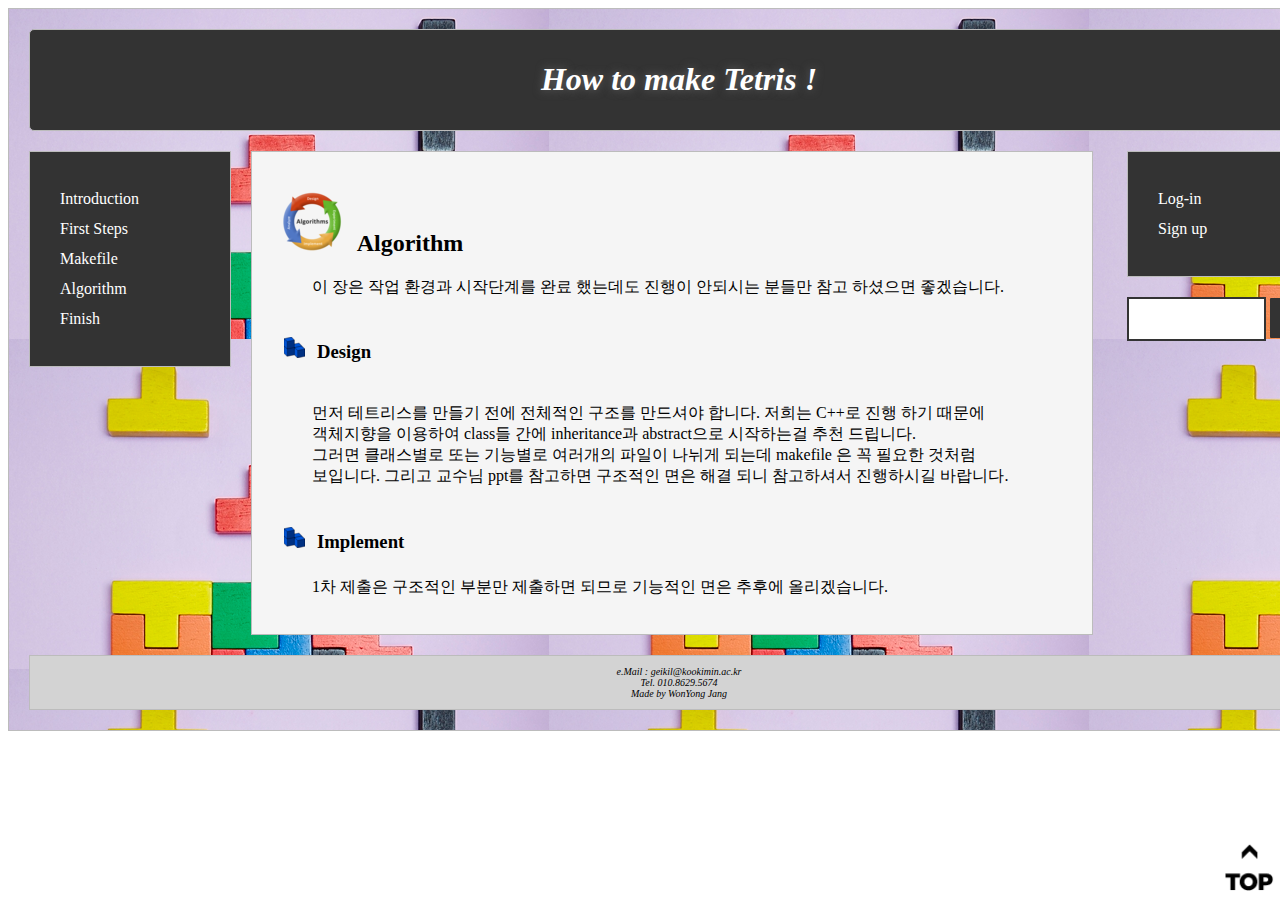
==== algorithm.html @ 49754209 "fill in student information" ====
<!DOCTYPE html>
<html>

<head>
    <meta charset="utf-8">
    <meta name="description" content="How to make tetris" />
    <meta name="author" content="geikil@gmail.com" />
    <link rel="stylesheet" type="text/css" href="main.css">
    <link rel="stylesheet" type="text/css" href="search.css">
    <link rel="stylesheet" type="text/css" href="font.css">
    <title>How To make Tetris</title>
    <style>
        .tetrisBlock {
            list-style-image: url('tetrisList5.png');
            padding: 5px 5px;
        }
        
        h2::before {
            content: url('algor.png');
            padding: 10px;
        }
    </style>
</head>

<body>
    <audio autoplay loop>
        <source src="music.mp3" type="audio/mpeg"> </audio>
    <div class="container">
        <div class="header" id="header">
            <h1>How to make Tetris !</h1> </div>
        <div class="nav-left">
            <ul class="nav-list">
                <li class="nav-item"><a href="main.html" class="nav-link">Introduction</a></li>
                <li class="nav-item"><a href="firstSteps.html" class="nav-link">First Steps</a></li>
                <li class="nav-item"><a href="makefile.html" class="nav-link">Makefile</a></li>
                <li class="nav-item"><a href="algorithm.html" class="nav-link">Algorithm</a></li>
                <li class="nav-item"><a href="finish.html" class="nav-link">Finish</a></li>
            </ul>
        </div>
        <div class="content" width:600>
            <h2> Algorithm</h2>
            <ul>
                <p>이 장은 작업 환경과 시작단계를 완료 했는데도 진행이 안되시는 분들만 참고 하셨으면 좋겠습니다.</p>
                <li class="tetrisBlock">
                    <h3>Design</h3></li>
                <p>먼저 테트리스를 만들기 전에 전체적인 구조를 만드셔야 합니다. 저희는 C++로 진행 하기 때문에
                    <br> 객체지향을 이용하여 class들 간에 inheritance과 abstract으로 시작하는걸 추천 드립니다.
                    <br> 그러면 클래스별로 또는 기능별로 여러개의 파일이 나뉘게 되는데 makefile 은 꼭 필요한 것처럼
                    <br> 보입니다. 그리고 교수님 ppt를 참고하면 구조적인 면은 해결 되니 참고하셔서 진행하시길 바랍니다.
                    <li class="tetrisBlock">
                        <h3>Implement</h3></li> 1차 제출은 구조적인 부분만 제출하면 되므로 기능적인 면은 추후에 올리겠습니다. </ul>
            <div class="up">
                <a href="#header"><img src="up.png" width="50" height="50" title="위로가기"></a>
            </div>
        </div>
        <div class="nav-right">
            <ul class="nav-list">
                <li class="nav-item"><a href="login.html" class="nav-link">Log-in</a></li>
                <li class="nav-item"><a href="signUp.html" class="nav-link">Sign up</a></li>
            </ul>
        </div>
        <div class="search">
            <input type="search" class="input_text" /> </div>
        <button type="search" class="sch_smit">검색</button>
        <div class="footer">
            <p>e.Mail : geikil@kookimin.ac.kr
                <br> Tel. 010.8629.5674
                <br> Made by WonYong Jang</p>
        </div>
    </div>
</body>

</html>
---- main.css ----
.container {
        width: 1300px;
        margin: 0px auto;
        padding: 20px;
        border: 1px solid #bcbcbc;
	    background-image:url("main2.jpeg");
}
.header {
        padding: 10px;
        margin-bottom: 20px;
        text-align: center;
        font-style: italic;
    	text-shadow: 0 0 10px #666;
        border: 1px solid #bcbcbc;
    	background:#333;
    	color:#fff;
    	border-radius:5px;
}
.nav-left {
        width: 160px;
        padding: 20px;
        margin-right: 20px;
        margin-bottom: 20px;
        float: left;
        border: 1px solid #bcbcbc;
        background: #333;
        color:#fff;
}
.nav-list{
        list-style:none;
        margin:0;
        padding:10px 0;
        }
.nav-item {
         margin: 4px 0;
}
.content {
        width: 800px;
        padding: 20px;
        margin-bottom: 20px;
        float: left;
        border: 1px solid #bcbcbc;
    	background:#F5F5F5;
}
.nav-link{
        display:block;
        text-decoration: none;
        padding: 4px 10px;
        color:#fff;
        }
.nav-link:hover{
        background: #5457de;
        }
.nav-right {
        width: 160px;
        padding: 20px;
        margin-bottom: 20px;
        float: right;
        border: 1px solid #bcbcbc;
        background: #333;
        color:#fff;
}
.footer {
        clear: both;
        font-size: 10px;
        font-style: italic;
        border: 1px solid #bcbcbc;
        text-align:center;
	    background:#D3D3D3;
}
.up {             /* 헤더로 올라가기 */
	 position:fixed; 
	 bottom:5px; 
	 right:5px;
	}
---- search.css ----
.search {
	display: inline-block;
	width: 135px; height: 40px;
	border: 2px solid #333;
    margin: 0 0 0 34px;
	background: white;
}
.input_text {
	width: 130px; height: 30px;
    margin:3px;
	border: 0;
	line-height: 21px;
	font-weight: bold;
	font-size: 16px;
	outline: none;
}
.sch_smit {
	width: 54px; height: 40px;
	margin: 0; border: 0;
	background: #333;
	color: white;
	font-weight: bold;
	border-radius: 1px;
	cursor: pointer;
}
.sch_smit:hover {
	background: #5457de;
}
---- font.css ----
.font_em{
    font-family:"Nanum Gothic",serif;
    font-size:1em;
    font-weight:bold;
    text-decoration: underline;
}
.font_mark{
    font-family:"Nanum Gothic",serif;
    font-size:1em;
    font-weight: bold;
    background-color: rgba(255,0,0,.2);
}
.font_size{
    font-family:"Nanum Gothic",serif;
    font-size:17px;
    font-weight:bold;
    font-style: italic;
}
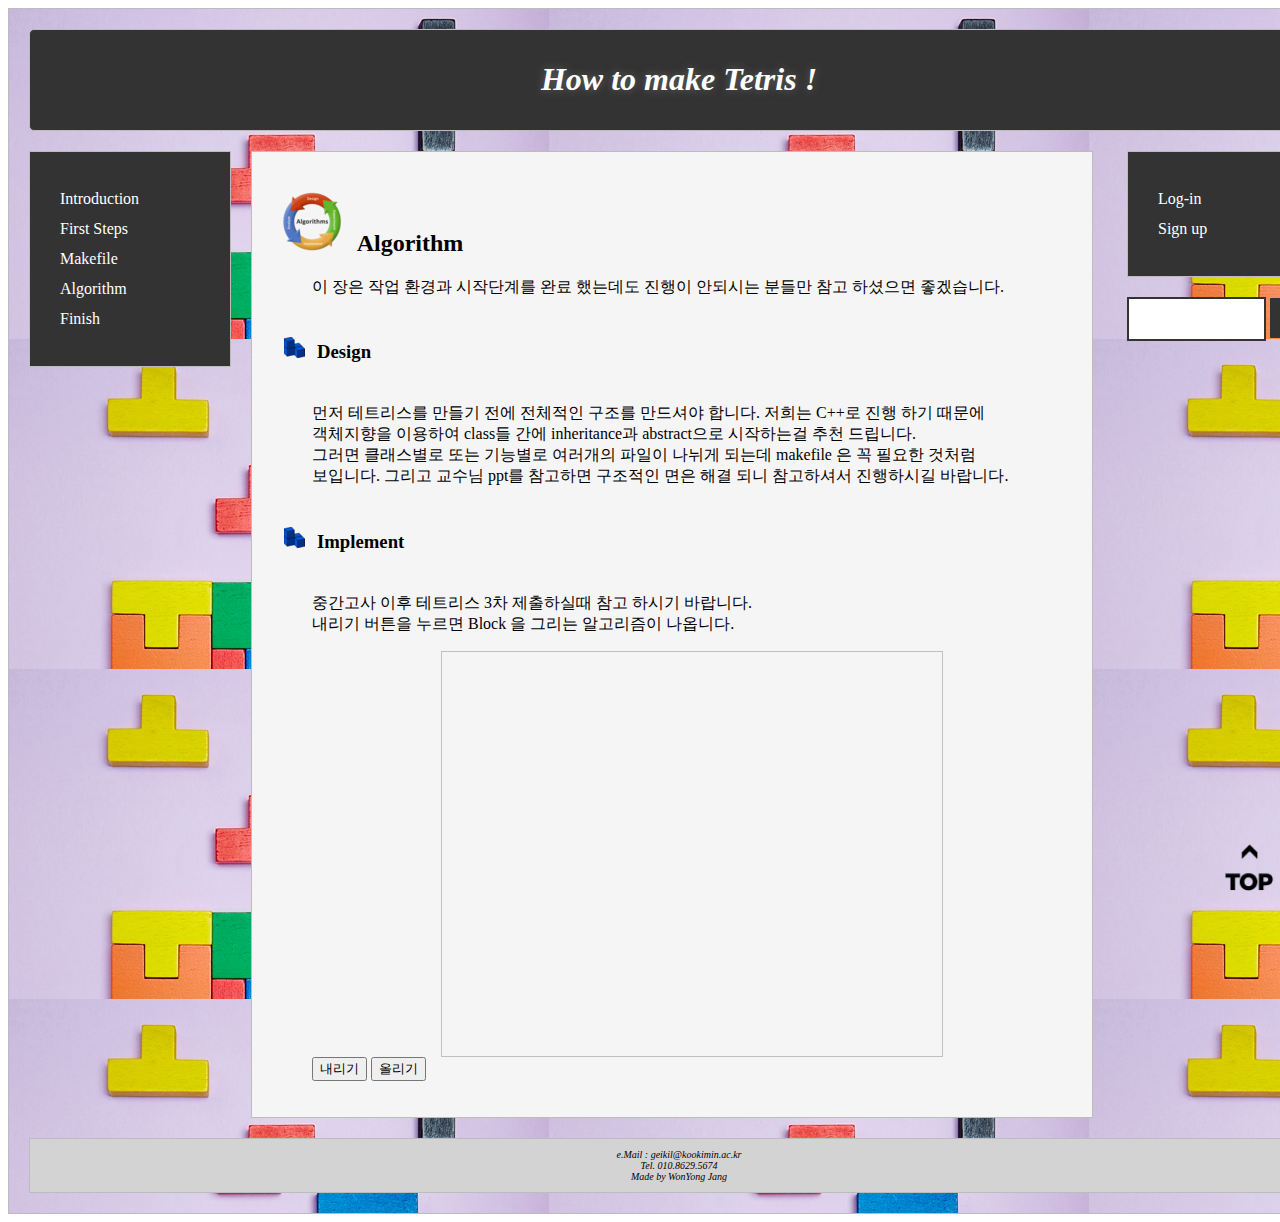
==== commit 6b36626c: "fill in student information" ====
--- a/algorithm.html
+++ b/algorithm.html
@@ -9,6 +9,7 @@
     <link rel="stylesheet" type="text/css" href="search.css">
     <link rel="stylesheet" type="text/css" href="font.css">
     <title>How To make Tetris</title>
+    
     <style>
         .tetrisBlock {
             list-style-image: url('tetrisList5.png');
@@ -48,7 +49,17 @@
                     <br> 그러면 클래스별로 또는 기능별로 여러개의 파일이 나뉘게 되는데 makefile 은 꼭 필요한 것처럼
                     <br> 보입니다. 그리고 교수님 ppt를 참고하면 구조적인 면은 해결 되니 참고하셔서 진행하시길 바랍니다.
                     <li class="tetrisBlock">
-                        <h3>Implement</h3></li> 1차 제출은 구조적인 부분만 제출하면 되므로 기능적인 면은 추후에 올리겠습니다. </ul>
+                        <h3>Implement</h3></li>
+                       <p> 중간고사 이후 테트리스 3차 제출하실때 참고 하시기 바랍니다.<br> 내리기 버튼을 누르면
+                        Block 을 그리는 알고리즘이 나옵니다.</p>
+                    <div style="width:500px; margin:0 auto; overflow:hidden; position:relative; text-align:center; border:1px solid silver;">
+                    <img id="implement" style="position:relative; top:-400px;" src="algorithmSource.png" />
+                    </div>
+                    <input type="button" value="내리기" onclick="$('#implement').stop().animate({top:0}, 500);">
+                    <input type="button" value="올리기" onclick="$('#implement').stop().animate({top:-400}, 500);">
+
+            </ul>
+                        
             <div class="up">
                 <a href="#header"><img src="up.png" width="50" height="50" title="위로가기"></a>
             </div>
@@ -68,6 +79,9 @@
                 <br> Made by WonYong Jang</p>
         </div>
     </div>
+    <script type="text/javascript" src="functionList.js"></script>
+    <script type="text/javascript" src="http://code.jquery.com/jquery-2.2.3.min.js"></script>
+    <script type="text/javascript" src="jquery.js"></script>
 </body>
 
 </html>--- a/main.css
+++ b/main.css
@@ -1,75 +1,197 @@
 .container {
-        width: 1300px;
-        margin: 0px auto;
-        padding: 20px;
-        border: 1px solid #bcbcbc;
-	    background-image:url("main2.jpeg");
+    width: 1300px;
+    margin: 0px auto;
+    padding: 20px;
+    border: 1px solid #bcbcbc;
+    background-image: url("main2.jpeg");
 }
+
 .header {
-        padding: 10px;
-        margin-bottom: 20px;
-        text-align: center;
-        font-style: italic;
-    	text-shadow: 0 0 10px #666;
-        border: 1px solid #bcbcbc;
-    	background:#333;
-    	color:#fff;
-    	border-radius:5px;
+    padding: 10px;
+    margin-bottom: 20px;
+    text-align: center;
+    font-style: italic;
+    text-shadow: 0 0 10px #666;
+    border: 1px solid #bcbcbc;
+    background: #333;
+    color: #fff;
+    border-radius: 5px;
 }
+
 .nav-left {
-        width: 160px;
-        padding: 20px;
-        margin-right: 20px;
-        margin-bottom: 20px;
-        float: left;
-        border: 1px solid #bcbcbc;
-        background: #333;
-        color:#fff;
+    width: 160px;
+    padding: 20px;
+    margin-right: 20px;
+    margin-bottom: 20px;
+    float: left;
+    border: 1px solid #bcbcbc;
+    background: #333;
+    color: #fff;
 }
-.nav-list{
-        list-style:none;
-        margin:0;
-        padding:10px 0;
-        }
+
+.nav-list {
+    list-style: none;
+    margin: 0;
+    padding: 10px 0;
+}
+
 .nav-item {
-         margin: 4px 0;
+    margin: 4px 0;
 }
+
 .content {
-        width: 800px;
-        padding: 20px;
-        margin-bottom: 20px;
-        float: left;
-        border: 1px solid #bcbcbc;
-    	background:#F5F5F5;
+    width: 800px;
+    padding: 20px;
+    margin-bottom: 20px;
+    float: left;
+    border: 1px solid #bcbcbc;
+    background: #F5F5F5;
 }
-.nav-link{
-        display:block;
-        text-decoration: none;
-        padding: 4px 10px;
-        color:#fff;
-        }
-.nav-link:hover{
-        background: #5457de;
-        }
+
+.nav-link {
+    display: block;
+    text-decoration: none;
+    padding: 4px 10px;
+    color: #fff;
+}
+
+.nav-link:hover {
+    background: #5457de;
+}
+
 .nav-right {
-        width: 160px;
-        padding: 20px;
-        margin-bottom: 20px;
-        float: right;
-        border: 1px solid #bcbcbc;
-        background: #333;
-        color:#fff;
+    width: 160px;
+    padding: 20px;
+    margin-bottom: 20px;
+    float: right;
+    border: 1px solid #bcbcbc;
+    background: #333;
+    color: #fff;
 }
+
 .footer {
-        clear: both;
-        font-size: 10px;
-        font-style: italic;
-        border: 1px solid #bcbcbc;
-        text-align:center;
-	    background:#D3D3D3;
+    clear: both;
+    font-size: 10px;
+    font-style: italic;
+    border: 1px solid #bcbcbc;
+    text-align: center;
+    background: #D3D3D3;
 }
-.up {             /* 헤더로 올라가기 */
-	 position:fixed; 
-	 bottom:5px; 
-	 right:5px;
-	}
+
+.up {
+    /* 헤더로 올라가기 */
+    position: fixed;
+    bottom: 5px;
+    right: 5px;
+}
+
+/* 애니메이션 캔버스 */
+.animation_canvas {
+    overflow: hidden;
+    position: relative;
+    float: left;
+    width: 600px;
+}
+.slide_section {
+    float: left;
+}
+.slide_board {
+    height: 400px;
+}
+.move_arrow {
+    height: 400px;
+    display: table-cell;
+    vertical-align: middle;
+}
+/* 슬라이드 패널 */
+.slider_panel {
+    width: 3000px;
+    position: relative;
+}
+/* 슬라이드 이미지 */
+.slider_image {
+    float: left;
+    width: 600px;
+    height: 400px;
+}
+/* 슬라이드 텍스트 패널 */
+.slider_text_panel {
+    position: absolute;
+    top: 200px;
+    left: 50px;
+}
+.slider_text {
+    position: absolute;
+    width: 250px;
+    height: 150px;
+}
+.slider_text > h3 {
+    background-color: #FFFFFF;
+    opacity: 0.5;
+    font-size: 25px
+}
+.slider_text > p {
+    background-color: #C0C0C0;
+    opacity: 0.5;
+}
+/* 컨트롤 패널  */
+.control_panel {
+    position: absolute;
+    top: 375px;
+    left: 240px;
+    height: 20px;
+    overflow: hidden;
+}
+.control_button {
+    font-size: 11px;
+    width: 13px;
+    height: 13px;
+    border: 1px solid #D4D4D4;
+    background-color: #F4F4F4;
+    position: relative;
+    float: left;
+    cursor: pointer;
+    margin-left: 3px;
+    margin-right: 3px;
+    text-align: center;
+    font-weight: bold;
+}
+/* 컨트롤 마우스 오버  */
+.control_button:hover {
+    border: 1px solid #F4F4F4;
+    background-color: #D4D4D4;
+    color: #FFFFFF;
+}
+/* 컨트롤 현재 영역  */
+
+.control_button.active {
+    border: 1px solid #24822A;
+    background-color: #24822A;
+    color: #FFFFFF;
+}
+
+.controlStop_button {
+    font-size: 11px;
+    width: 25px;
+    height: 13px;
+    border: 1px solid #D4D4D4;
+    background-color: #F4F4F4;
+    position: relative;
+    float: left;
+    cursor: pointer;
+    margin-left: 3px;
+    margin-right: 3px;
+    text-align: center;
+    font-weight: bold;
+}
+.controlStop_button:hover {
+    border: 1px solid #F4F4F4;
+    background-color: #D4D4D4;
+    color: #FFFFFF;
+}
+/* 컨트롤 현재 영역  */
+.controlStop_button.active {
+    border: 1px solid #24822A;
+    background-color: #24822A;
+    color: #FFFFFF;
+}--- a/font.css
+++ b/font.css
@@ -15,4 +15,4 @@
     font-size:17px;
     font-weight:bold;
     font-style: italic;
-}
+}